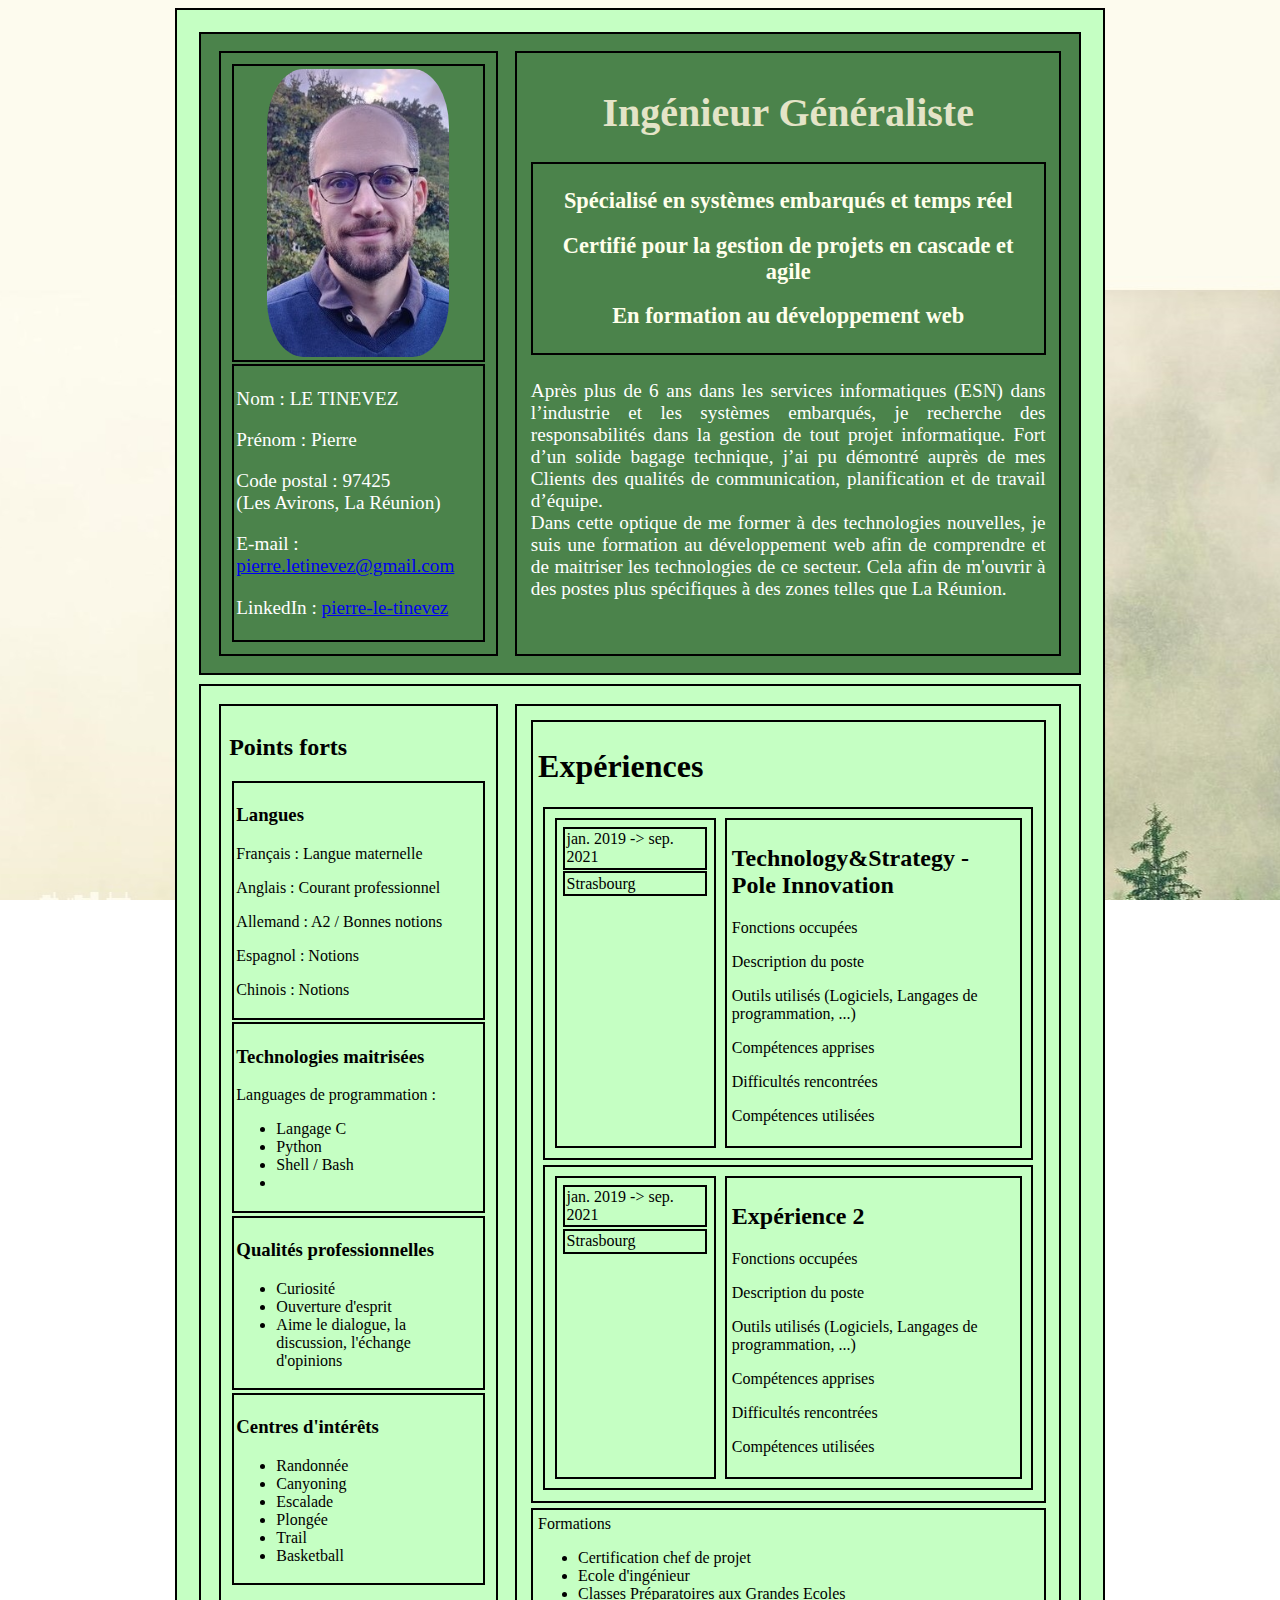
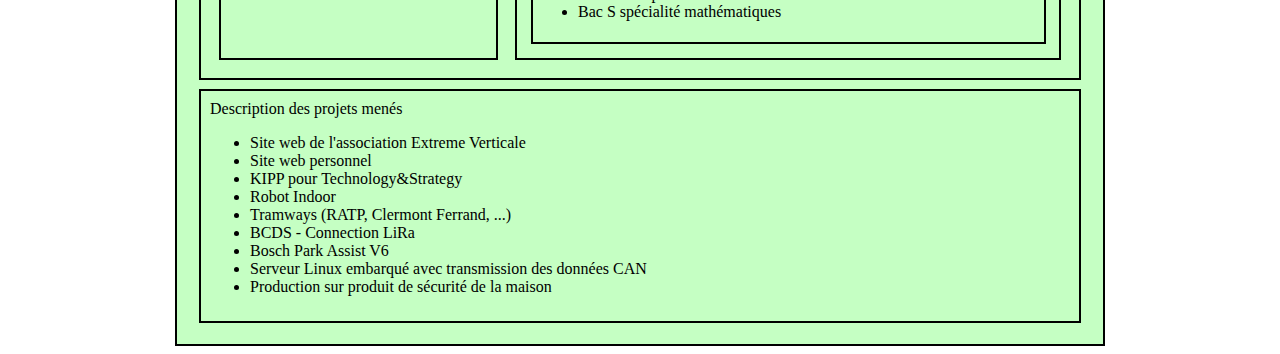
==== resume.html @ 78ff6225 "Add the Resume page which was create without any Git follow" ====
<!DOCTYPE html>
<html>
    <head>
        <meta charset="utf-8" />
        <link rel="stylesheet" href="styles/style_resume.css" />
        <title>CV / Resume</title>
    </head>

    <body>
        <div id="bloc_page">

            <!-- 
                Présentation générale
                 * Photo de profil
                 * Nom, prénom, coordonnées
                 * Titre
                 * Description du poste recherché
            -->
            <div id="resume">
                <div class="personnel">
                    <div class="photo_profil">
                        <a href="https://www.linkedin.com/in/pierre-le-tinevez/">
                            <img src="img/portait.jpg" />
                        </a>
                    </div>
                    <div class="coordonnes">
                        <p>Nom : LE TINEVEZ</p>
                        <p>Prénom : Pierre</p>
                        <p>Code postal : 97425<br />(Les Avirons, La Réunion)</p>
                        <p>E-mail : <a href="mailto:pierre.letinevez@gmail.com">
                            pierre.letinevez@gmail.com
                        </a></p>
                        <p>
                            LinkedIn : 
                            <a href="https://www.linkedin.com/in/pierre-le-tinevez/">
                                pierre-le-tinevez
                            </a> 
                        </p>
                    </div>
                </div>

                <!-- Présentation personnelle -->
                <div class="presentation">
                    <h1>Ingénieur Généraliste</h1>
                    <div class="specific">
                        <h2>Spécialisé en systèmes embarqués et temps réel</h2>
                        <h2>Certifié pour la gestion de projets en cascade et agile</h2>
                        <h2>En formation au développement web</h2>
                    </div>
                    <p class="objectifs">
                        Après plus de 6 ans dans les services informatiques (ESN) 
                        dans l’industrie et les systèmes embarqués, je recherche des 
                        responsabilités dans la gestion de tout projet informatique. 
                        Fort d’un solide bagage technique, j’ai pu démontré auprès 
                        de mes Clients des qualités de communication, planification 
                        et de travail d’équipe. <br />
                        Dans cette optique de me former à des technologies nouvelles,
                        je suis une formation au développement web afin de comprendre et
                        de maitriser les technologies de ce secteur. Cela afin de m'ouvrir
                        à des postes plus spécifiques à des zones telles que La Réunion.
                    </p>
                </div>
            </div>

            <!--
                Description détaillé des points forts et des expériences professionnelles
            -->
            <div class="details">
                <div class="points_forts">
                    <h2>Points forts</h2>
                    <div class="points_langues">
                        <h3>Langues</h3>
                        <p>Français : Langue maternelle</p>
                        <p>Anglais : Courant professionnel</p>
                        <p>Allemand : A2 / Bonnes notions</p>
                        <p>Espagnol : Notions</p>
                        <p>Chinois : Notions</p>
                    </div>
                    <div class="points_tech">
                        <h3>Technologies maitrisées</h3>
                        <p>Languages de programmation : <br />
                            <ul>
                                <li>Langage C</li>
                                <li>Python</li>
                                <li>Shell / Bash</li>
                                <li></li>
                            </ul>
                        </p>
                    </div>
                    <div class="points_qualites">
                        <h3>Qualités professionnelles</h3>
                        <p><ul>
                            <li>Curiosité</li>
                            <li>Ouverture d'esprit</li>
                            <li>Aime le dialogue, la discussion, l'échange d'opinions</li>
                        </ul></p>
                    </div>
                    <div class="points_hobbies">
                        <h3>Centres d'intérêts</h3>
                        <ul>
                            <li>Randonnée</li>
                            <li>Canyoning</li>
                            <li>Escalade</li>
                            <li>Plongée</li>
                            <li>Trail</li>
                            <li>Basketball</li>
                        </ul>
                    </div>
                </div>
                <!-- Description des expériences -->
                <div id="parcourt">
                    <div class="experiences">
                        <h1>Expériences</h1>

                        <div class="experience_1">
                            <div class="exp_cadre">
                                <div class="exp_date">
                                    jan. 2019 -> sep. 2021
                                </div>
                                <div class="exp_lieu">
                                    Strasbourg
                                </div>
                            </div>
                            <div class="exp_description">
                                <h2>Technology&Strategy - Pole Innovation</h2>
                                <p>Fonctions occupées</p>
                                <p>Description du poste</p>
                                <p>Outils utilisés (Logiciels, Langages de programmation, ...)</p>
                                <p>Compétences apprises</p>
                                <p>Difficultés rencontrées</p>
                                <p>Compétences utilisées</p>
                            </div>
                        </div>

                        <div class="experience_2">
                            <div class="exp_cadre">
                                <div class="exp_date">
                                    jan. 2019 -> sep. 2021
                                </div>
                                <div class="exp_lieu">
                                    Strasbourg
                                </div>
                            </div>
                            <div class="exp_description">
                                <h2>Expérience 2</h2>
                                <p>Fonctions occupées</p>
                                <p>Description du poste</p>
                                <p>Outils utilisés (Logiciels, Langages de programmation, ...)</p>
                                <p>Compétences apprises</p>
                                <p>Difficultés rencontrées</p>
                                <p>Compétences utilisées</p>
                            </div>
                        </div>
                    </div>

                    <!-- Description des formations -->
                    <div class="formations">
                        Formations
                        <ul>
                            <li>Certification chef de projet</li>
                            <li>Ecole d'ingénieur</li>
                            <li>Classes Préparatoires aux Grandes Ecoles</li>
                            <li>Bac S spécialité mathématiques</li>
                        </ul>
                    </div>
                </div>
            </div>

            <!-- Description des projets personnels et autre menés -->
            <div id="projets">
                Description des projets menés
                <ul>
                    <li>Site web de l'association Extreme Verticale</li>
                    <li>Site web personnel</li>
                    <li>KIPP pour Technology&Strategy</li>
                    <li>Robot Indoor</li>
                    <li>Tramways (RATP, Clermont Ferrand, ...)</li>
                    <li>BCDS - Connection LiRa</li>
                    <li>Bosch Park Assist V6</li>
                    <li>Serveur Linux embarqué avec transmission des données CAN</li>
                    <li>Production sur produit de sécurité de la maison</li>
                </ul>
            </div>
            
            <details>
                Précisions pouvant être apportées :
                <ul>
                    <li>N° tel ?</li>
                    <li>Disponibilités</li>
                    <li>Réalisations : liens sites web</li>
                </ul>
            </details>
        </div>
    </body>
</html>
---- styles/style_resume.css ----
/* Import Font */


/* Tests */
div
{
    border: 2px solid black;
    margin: 1%;
    padding: 1%;
}

/* General */
body
{
    background: url("../img/background_resume.jpg") fixed no-repeat bottom 0% right 50%;
}

#bloc_page
{
    width: 900px;
    margin: auto;
    background-color: rgb(197, 255, 195);
}

details
{
    display: none;
}

/* Presentation / Resume */
#resume
{
    display: flex;
    background-color: rgb(75, 131, 75);
    color: white;
}

.presentation h1
{
    font-size: 2.5em;
    color: rgb(228, 228, 199);
}

.presentation h2 
{
    font-size: 1.4em;
    color: rgb(255, 255, 235);
}

.objectifs, .coordonnes
{
    font-size: 1.2em;
}

.personnel
{
    flex-direction: column;
    justify-content: center;
    align-items: flex-start;
    width: 30%;
}

img
{
    max-width: 100%;
    max-height: 100%;
    float: left;
    display: block;
    border-radius: 20%;
    height: auto;
}

.photo_profil
{
    height: 18em;
    justify-content: center;
    display: flex;
}

.presentation
{
    text-align: center;
    flex: 1;
}

.objectifs
{
    text-align: justify;
    padding: 1%;
}

.details
{
    display: flex;
}

.points_forts
{
    flex-direction: column;
    justify-content: center;
    align-items: flex-start;
    width: 30%;
}

/* Details experiences */
#parcourt
{
    flex: 1;
}

div[class^="experience_"]
{
    display: flex;
}

.exp_description
{
    flex: 1;
}

/* Formations */


/* Projets réalisés */
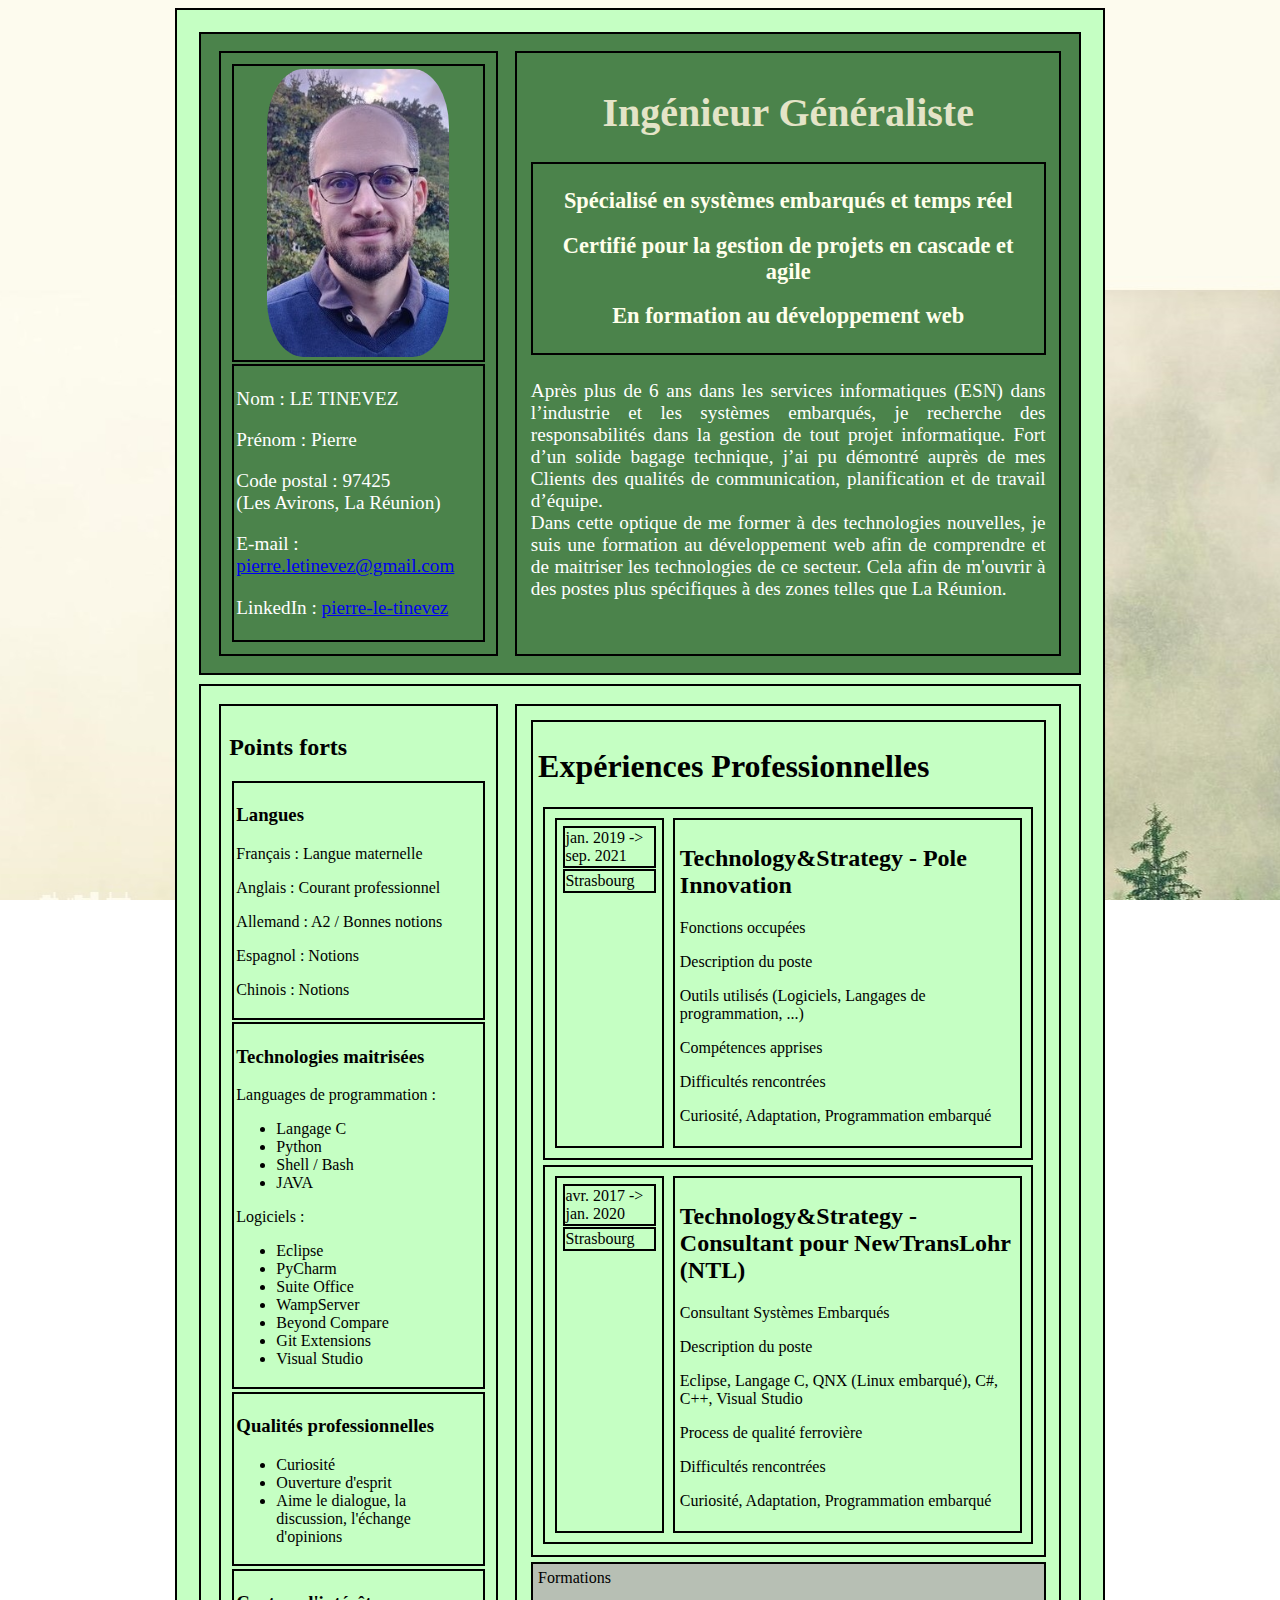
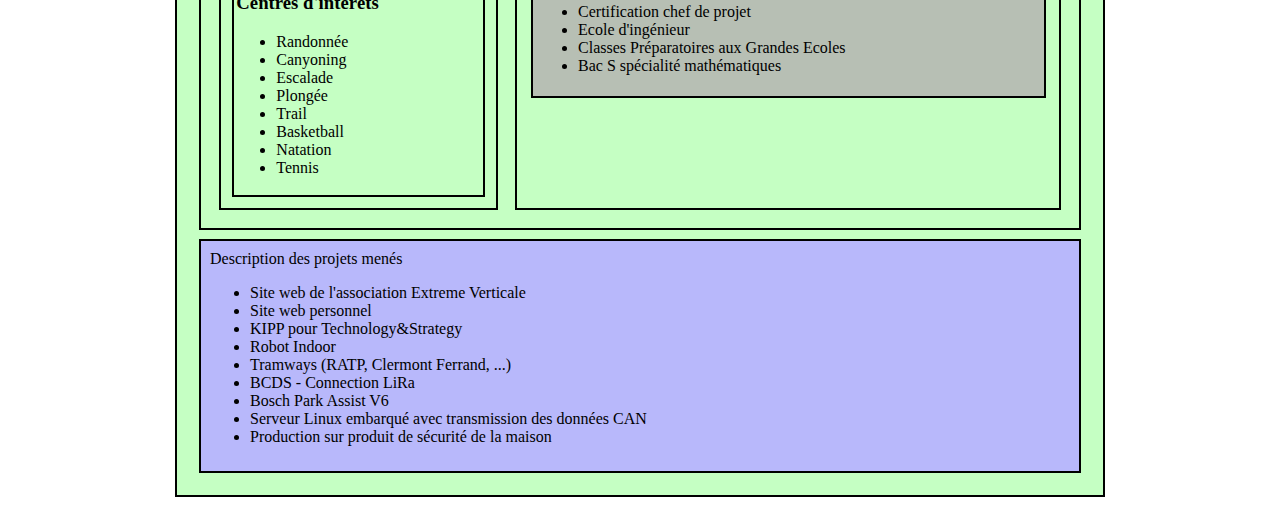
==== commit 944b751a: "Add link in index.index.php to the CV" ====
--- a/resume.html
+++ b/resume.html
@@ -83,7 +83,18 @@
                                 <li>Langage C</li>
                                 <li>Python</li>
                                 <li>Shell / Bash</li>
-                                <li></li>
+                                <li>JAVA</li>
+                            </ul>
+                        </p>
+                        <p>Logiciels : <br />
+                            <ul>
+                                <li>Eclipse</li>
+                                <li>PyCharm</li>
+                                <li>Suite Office</li>
+                                <li>WampServer</li>
+                                <li>Beyond Compare</li>
+                                <li>Git Extensions</li>
+                                <li>Visual Studio</li>
                             </ul>
                         </p>
                     </div>
@@ -104,15 +115,17 @@
                             <li>Plongée</li>
                             <li>Trail</li>
                             <li>Basketball</li>
+                            <li>Natation</li>
+                            <li>Tennis</li>
                         </ul>
                     </div>
                 </div>
                 <!-- Description des expériences -->
                 <div id="parcourt">
                     <div class="experiences">
-                        <h1>Expériences</h1>
-
-                        <div class="experience_1">
+                        <h1>Expériences Professionnelles</h1>
+
+                        <div id="experience_1">
                             <div class="exp_cadre">
                                 <div class="exp_date">
                                     jan. 2019 -> sep. 2021
@@ -123,32 +136,32 @@
                             </div>
                             <div class="exp_description">
                                 <h2>Technology&Strategy - Pole Innovation</h2>
-                                <p>Fonctions occupées</p>
-                                <p>Description du poste</p>
-                                <p>Outils utilisés (Logiciels, Langages de programmation, ...)</p>
-                                <p>Compétences apprises</p>
-                                <p>Difficultés rencontrées</p>
-                                <p>Compétences utilisées</p>
+                                <p class="fonction">Fonctions occupées</p>
+                                <p class="description">Description du poste</p>
+                                <p class="outils">Outils utilisés (Logiciels, Langages de programmation, ...)</p>
+                                <p class="learn">Compétences apprises</p>
+                                <p class="difficulties">Difficultés rencontrées</p>
+                                <p class="used">Curiosité, Adaptation, Programmation embarqué</p>
                             </div>
                         </div>
 
-                        <div class="experience_2">
+                        <div id="experience_2">
                             <div class="exp_cadre">
                                 <div class="exp_date">
-                                    jan. 2019 -> sep. 2021
+                                    avr. 2017 -> jan. 2020
                                 </div>
                                 <div class="exp_lieu">
                                     Strasbourg
                                 </div>
                             </div>
                             <div class="exp_description">
-                                <h2>Expérience 2</h2>
-                                <p>Fonctions occupées</p>
-                                <p>Description du poste</p>
-                                <p>Outils utilisés (Logiciels, Langages de programmation, ...)</p>
-                                <p>Compétences apprises</p>
-                                <p>Difficultés rencontrées</p>
-                                <p>Compétences utilisées</p>
+                                <h2>Technology&Strategy - Consultant pour NewTransLohr (NTL)</h2>
+                                <p class="fonction">Consultant Systèmes Embarqués</p>
+                                <p class="description">Description du poste</p>
+                                <p class="outils">Eclipse, Langage C, QNX (Linux embarqué), C#, C++, Visual Studio</p>
+                                <p class="learn">Process de qualité ferrovière</p>
+                                <p class="difficulties">Difficultés rencontrées</p>
+                                <p class="used">Curiosité, Adaptation, Programmation embarqué</p>
                             </div>
                         </div>
                     </div>
@@ -167,7 +180,7 @@
             </div>
 
             <!-- Description des projets personnels et autre menés -->
-            <div id="projets">
+            <div class="projets">
                 Description des projets menés
                 <ul>
                     <li>Site web de l'association Extreme Verticale</li>
--- a/styles/style_resume.css
+++ b/styles/style_resume.css
@@ -108,9 +108,14 @@
     flex: 1;
 }
 
-div[class^="experience_"]
+div[id^="experience_"]
 {
     display: flex;
+}
+
+.exp_cadre
+{
+    width: 20%;
 }
 
 .exp_description
@@ -118,7 +123,15 @@
     flex: 1;
 }
 
+
 /* Formations */
-
+.formations
+{
+    background-color: rgb(183, 191, 180);
+}
 
 /* Projets réalisés */
+.projets
+{
+    background-color: rgb(184, 184, 251);
+}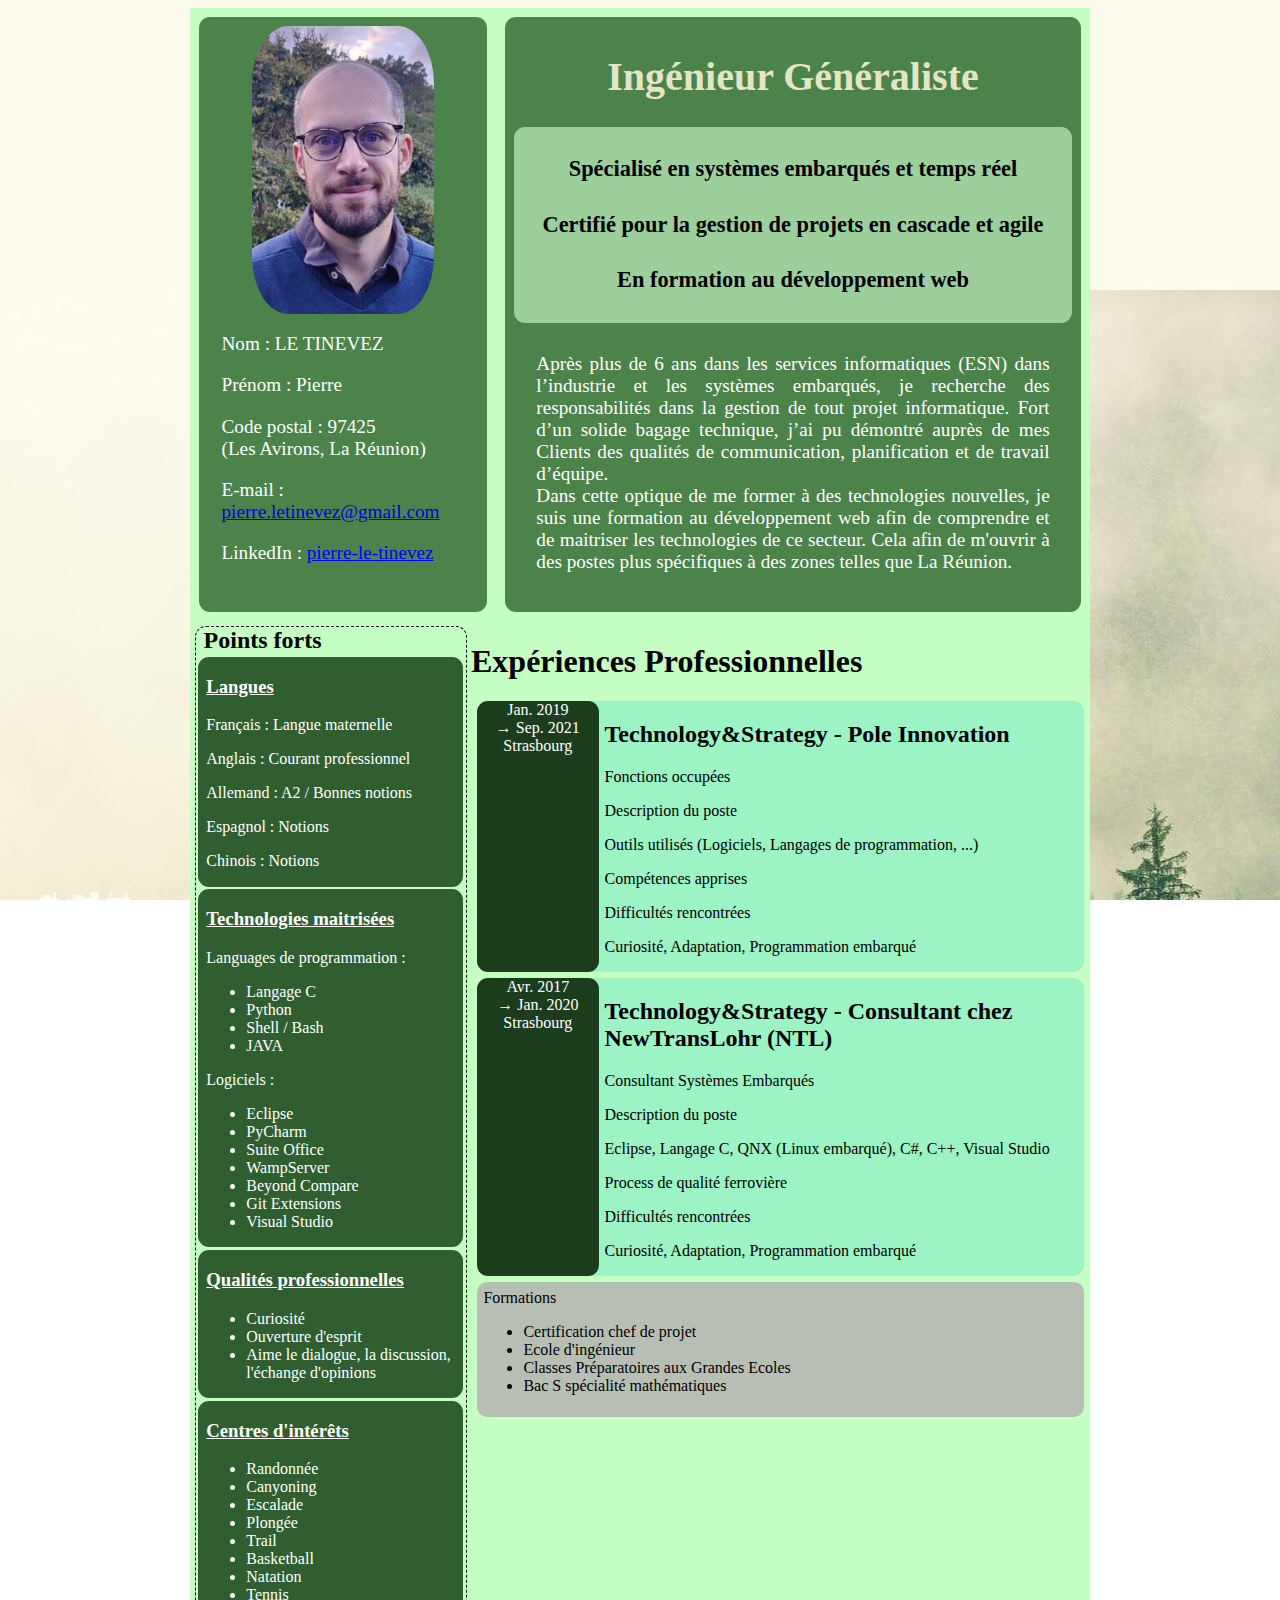
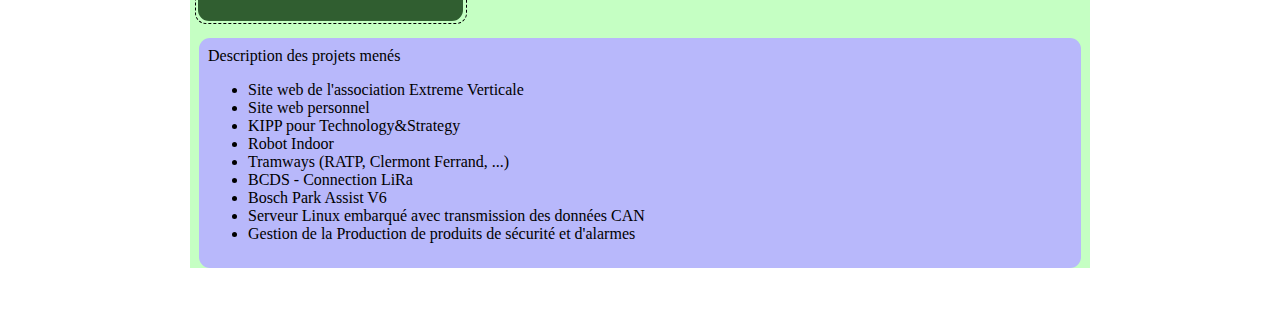
==== commit 243e9779: "In resume.html, use the ascii code to use arrow in the date of experiences" ====
--- a/resume.html
+++ b/resume.html
@@ -128,7 +128,7 @@
                         <div id="experience_1">
                             <div class="exp_cadre">
                                 <div class="exp_date">
-                                    jan. 2019 -> sep. 2021
+                                    Jan. 2019 <br />&rarr; Sep. 2021
                                 </div>
                                 <div class="exp_lieu">
                                     Strasbourg
@@ -148,14 +148,14 @@
                         <div id="experience_2">
                             <div class="exp_cadre">
                                 <div class="exp_date">
-                                    avr. 2017 -> jan. 2020
+                                    Avr. 2017 <br />&rarr; Jan. 2020
                                 </div>
                                 <div class="exp_lieu">
                                     Strasbourg
                                 </div>
                             </div>
                             <div class="exp_description">
-                                <h2>Technology&Strategy - Consultant pour NewTransLohr (NTL)</h2>
+                                <h2>Technology&Strategy - Consultant chez NewTransLohr (NTL)</h2>
                                 <p class="fonction">Consultant Systèmes Embarqués</p>
                                 <p class="description">Description du poste</p>
                                 <p class="outils">Eclipse, Langage C, QNX (Linux embarqué), C#, C++, Visual Studio</p>
@@ -191,7 +191,7 @@
                     <li>BCDS - Connection LiRa</li>
                     <li>Bosch Park Assist V6</li>
                     <li>Serveur Linux embarqué avec transmission des données CAN</li>
-                    <li>Production sur produit de sécurité de la maison</li>
+                    <li>Gestion de la Production de produits de sécurité et d'alarmes</li>
                 </ul>
             </div>
             
--- a/styles/style_resume.css
+++ b/styles/style_resume.css
@@ -1,13 +1,5 @@
 /* Import Font */
 
-
-/* Tests */
-div
-{
-    border: 2px solid black;
-    margin: 1%;
-    padding: 1%;
-}
 
 /* General */
 body
@@ -22,17 +14,19 @@
     background-color: rgb(197, 255, 195);
 }
 
-details
-{
-    display: none;
-}
-
 /* Presentation / Resume */
 #resume
 {
     display: flex;
+}
+
+.personnel, .presentation
+{
     background-color: rgb(75, 131, 75);
     color: white;
+    margin: 1%;
+    padding: 1%;
+    border-radius: 11px;
 }
 
 .presentation h1
@@ -41,14 +35,30 @@
     color: rgb(228, 228, 199);
 }
 
+.presentation p
+{
+    padding-top: 2%;
+    padding-bottom: 2%;
+    padding-left: 4%;
+    padding-right: 4%;
+}
 .presentation h2 
 {
     font-size: 1.4em;
     color: rgb(255, 255, 235);
-}
-
-.objectifs, .coordonnes
-{
+    padding-top: 1%;
+    padding-bottom: 1%;
+}
+
+.objectifs
+{
+    font-size: 1.2em;
+}
+
+.coordonnes
+{
+    border-radius: 11px;
+    padding-left: 5%;
     font-size: 1.2em;
 }
 
@@ -81,12 +91,26 @@
 {
     text-align: center;
     flex: 1;
+    border-radius: 11px;
+}
+
+.specific
+{
+    background-color: rgb(157, 207, 157);
+    border-radius: 11px;
+    padding: 1%;
+}
+
+.specific h2
+{
+    color: black;
 }
 
 .objectifs
 {
     text-align: justify;
     padding: 1%;
+    border-radius: 11px;
 }
 
 .details
@@ -100,6 +124,32 @@
     justify-content: center;
     align-items: flex-start;
     width: 30%;
+    margin: 0.5%;
+    border-radius: 11px;
+    border: 1px dashed black;
+}
+
+.points_forts h2
+{
+    margin: 0;
+    padding: 0;
+    padding-left: 3%;
+}
+
+.points_forts h3
+{
+    text-decoration: underline;
+}
+
+.points_langues, .points_tech, .points_qualites, .points_hobbies
+{
+    border-radius: 11px;
+    background-color: rgb(48, 94, 48);
+    color: white;
+    padding-left: 3%;
+    padding-top: 0.1%;
+    padding-bottom: 0.1%;
+    margin: 1%;
 }
 
 /* Details experiences */
@@ -111,27 +161,61 @@
 div[id^="experience_"]
 {
     display: flex;
+    border-radius: 11px;
+    margin: 1%;
+    background-color: rgb(156, 243, 195);
+    ransition: box-shadow .3s;
+}
+
+div[id^="experience_"]:hover
+{
+    box-shadow: 0 0 20px rgba(33,33,33,.2);
+    border: 1px dashed rgb(71, 179, 120);
 }
 
 .exp_cadre
 {
     width: 20%;
+    text-align: center;
+    background-color: rgb(28, 61, 28);
+    color: white;
+    border-radius: 11px;
 }
 
 .exp_description
 {
     flex: 1;
-}
-
+    margin-left: 1%;
+}
 
 /* Formations */
 .formations
 {
     background-color: rgb(183, 191, 180);
+    transition: box-shadow .3s;
+    border-radius: 10px;
+    padding: 1%;
+    margin: 1%;
+}
+
+.formations:hover
+{
+    box-shadow: 0 0 11px rgba(33,33,33,.2);
+    border: 1px dashed black;
 }
 
 /* Projets réalisés */
 .projets
 {
     background-color: rgb(184, 184, 251);
-}+    padding: 1%;
+    margin: 1%;
+    border-radius: 11px;
+    margin-bottom: 5%;
+}
+
+/* Details */
+details
+{
+    display: none;
+}
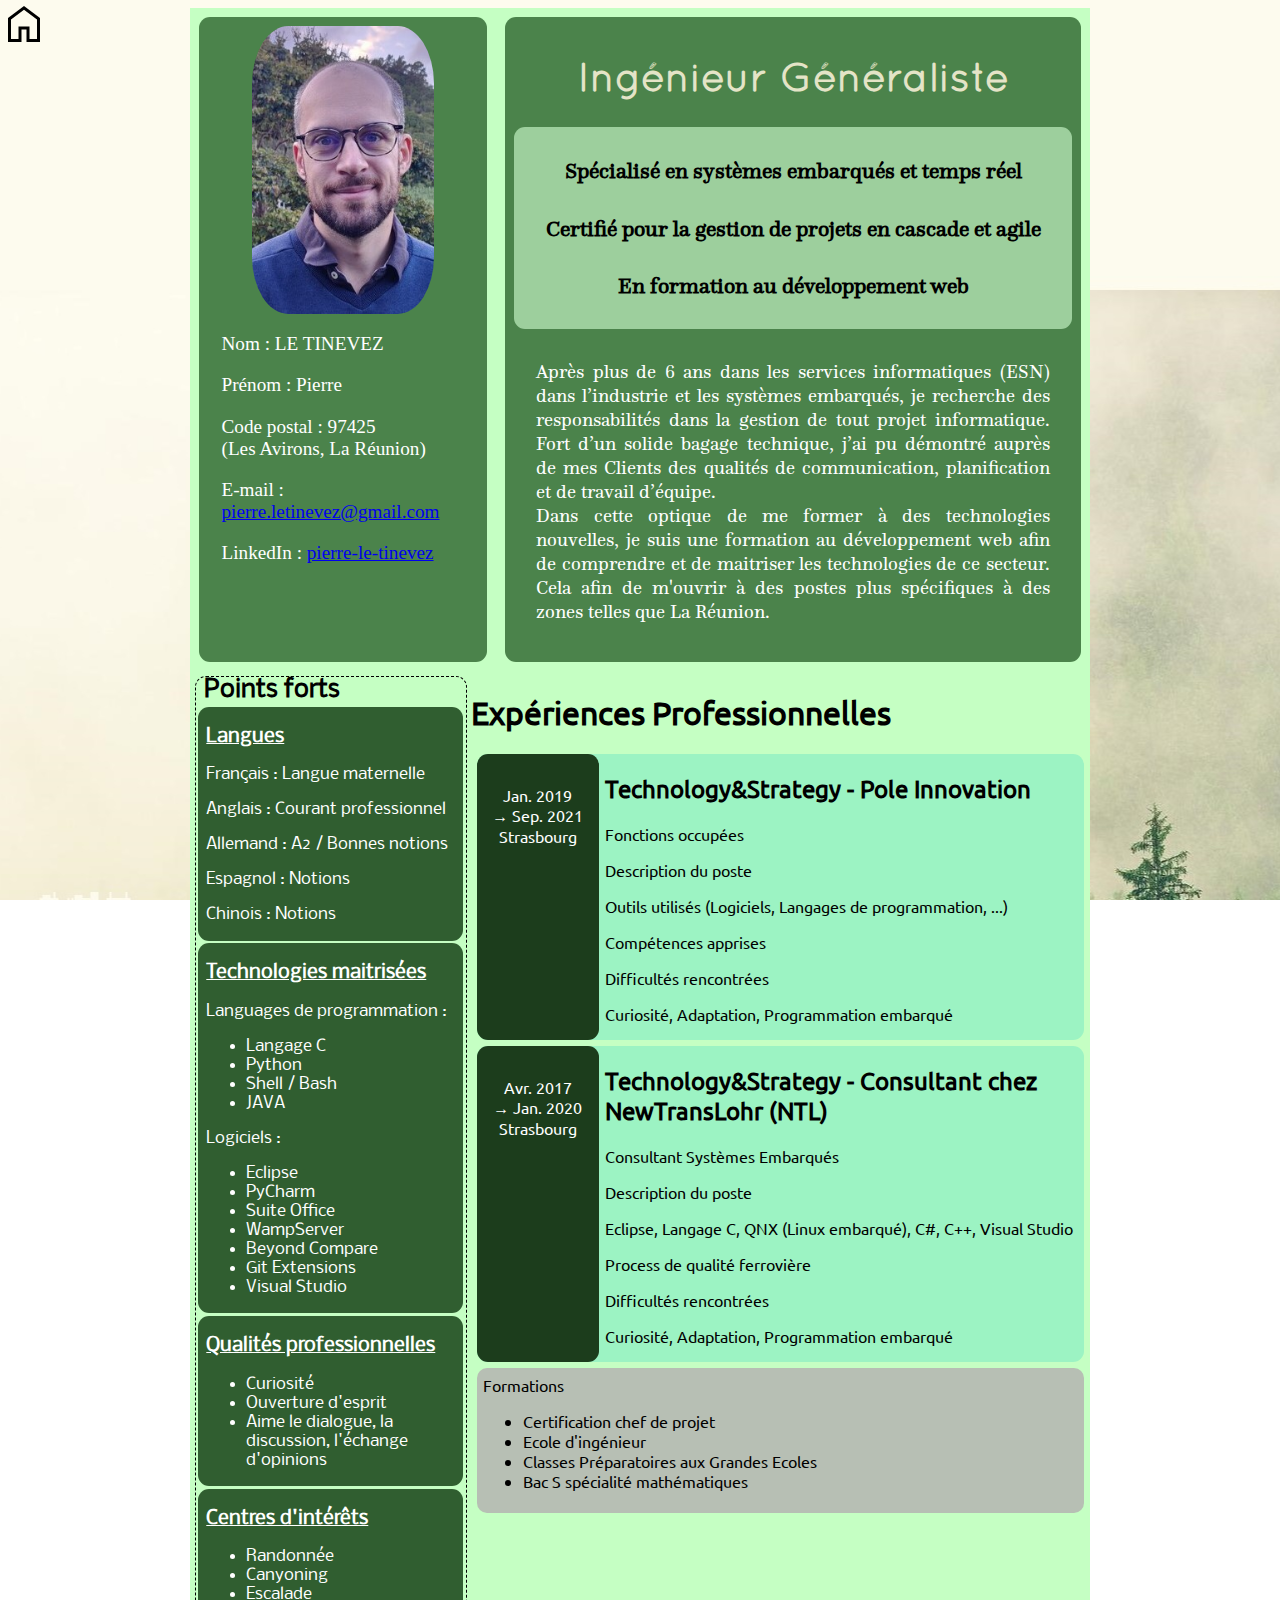
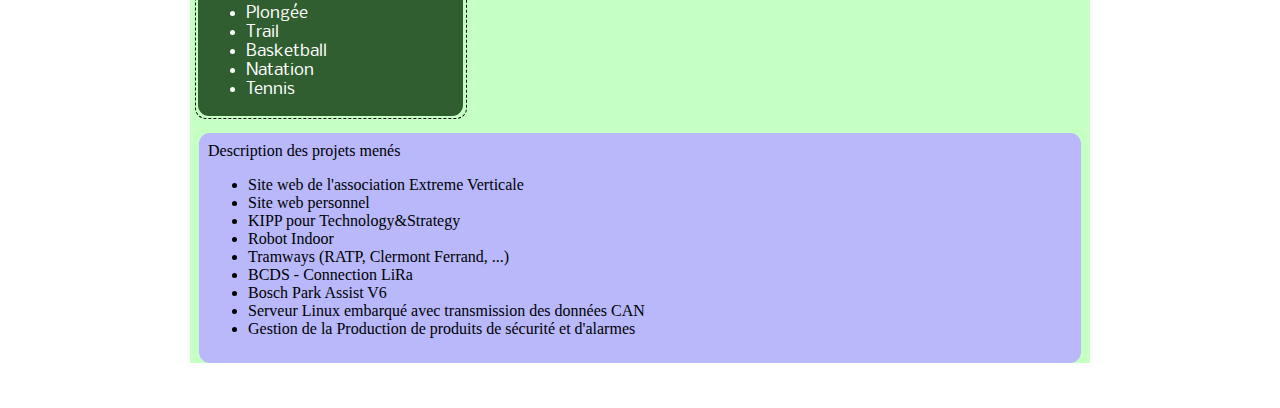
==== commit 570794eb: "Add icon to link to index page in the CV" ====
--- a/resume.html
+++ b/resume.html
@@ -3,12 +3,19 @@
     <head>
         <meta charset="utf-8" />
         <link rel="stylesheet" href="styles/style_resume.css" />
+        <link rel="stylesheet" href="styles/style_resume_mobile.css" />
         <title>CV / Resume</title>
     </head>
 
     <body>
         <div id="bloc_page">
-
+            <!-- Lien pour revenir à l'index -->
+            <div id="link_index">
+                <a href="index.php">
+                    <img src="img/home_FILL0_wght400_GRAD0_opsz48.svg" alt="Index Link"/>
+                </a>
+            </div>
+            
             <!-- 
                 Présentation générale
                  * Photo de profil
@@ -34,7 +41,7 @@
                             LinkedIn : 
                             <a href="https://www.linkedin.com/in/pierre-le-tinevez/">
                                 pierre-le-tinevez
-                            </a> 
+                            </a>
                         </p>
                     </div>
                 </div>
--- a/styles/style_resume.css
+++ b/styles/style_resume.css
@@ -1,5 +1,43 @@
 /* Import Font */
-
+@font-face {
+    font-family: 'Nobile';
+    src: url('fonts/Nobile/Nobile-Regular.ttf');
+    font-weight: normal;
+    font-style: normal;
+}
+
+@font-face {
+    font-family: 'Questa';
+    src: url('fonts/Questa/2-Questa_Regular.ttf');
+    font-weight: normal;
+    font-style: normal;
+}
+
+@font-face {
+    font-family: 'Quicksand';
+    src: url('fonts/Quicksand/Quicksand-Regular.otf');
+    font-weight: normal;
+    font-style: normal;
+}
+
+@font-face {
+    font-family: 'Ubuntu';
+    src: url('fonts/Ubuntu/Ubuntu-Regular.ttf');
+    font-weight: normal;
+    font-style: normal;
+}
+
+/* Link to index */
+#link_index
+{
+    position: fixed;
+    height: 100%;
+    width: 100%;
+    top: 0;
+    right: 0;
+    z-index: 2;
+    cursor: pointer;
+}
 
 /* General */
 body
@@ -33,6 +71,7 @@
 {
     font-size: 2.5em;
     color: rgb(228, 228, 199);
+    font-family: 'Quicksand';
 }
 
 .presentation p
@@ -42,6 +81,7 @@
     padding-left: 4%;
     padding-right: 4%;
 }
+
 .presentation h2 
 {
     font-size: 1.4em;
@@ -92,6 +132,7 @@
     text-align: center;
     flex: 1;
     border-radius: 11px;
+    font-family: 'Questa';
 }
 
 .specific
@@ -127,6 +168,7 @@
     margin: 0.5%;
     border-radius: 11px;
     border: 1px dashed black;
+    font-family: 'Nobile';
 }
 
 .points_forts h2
@@ -156,6 +198,7 @@
 #parcourt
 {
     flex: 1;
+    font-family: 'Ubuntu';
 }
 
 div[id^="experience_"]
@@ -164,7 +207,7 @@
     border-radius: 11px;
     margin: 1%;
     background-color: rgb(156, 243, 195);
-    ransition: box-shadow .3s;
+    transition: box-shadow .3s;
 }
 
 div[id^="experience_"]:hover
@@ -180,6 +223,7 @@
     background-color: rgb(28, 61, 28);
     color: white;
     border-radius: 11px;
+    padding-top: 5%;
 }
 
 .exp_description
--- a/styles/style_resume_mobile.css
+++ b/styles/style_resume_mobile.css
@@ -0,0 +1,29 @@
+/* Style for mobile */
+@media all and (max-width: 1024px)
+{
+    #bloc_page
+    {
+        width: auto;
+    }
+
+    #resume, .details
+    {
+        display: flex;
+        flex-direction: column-reverse;
+    }
+
+    .personnel, .points_forts
+    {
+        width: auto;
+    }
+
+    .exp_cadre
+    {
+        font-size: 1.5em;
+    }
+
+    .photo_profil
+    {
+        display: none;
+    }    
+}